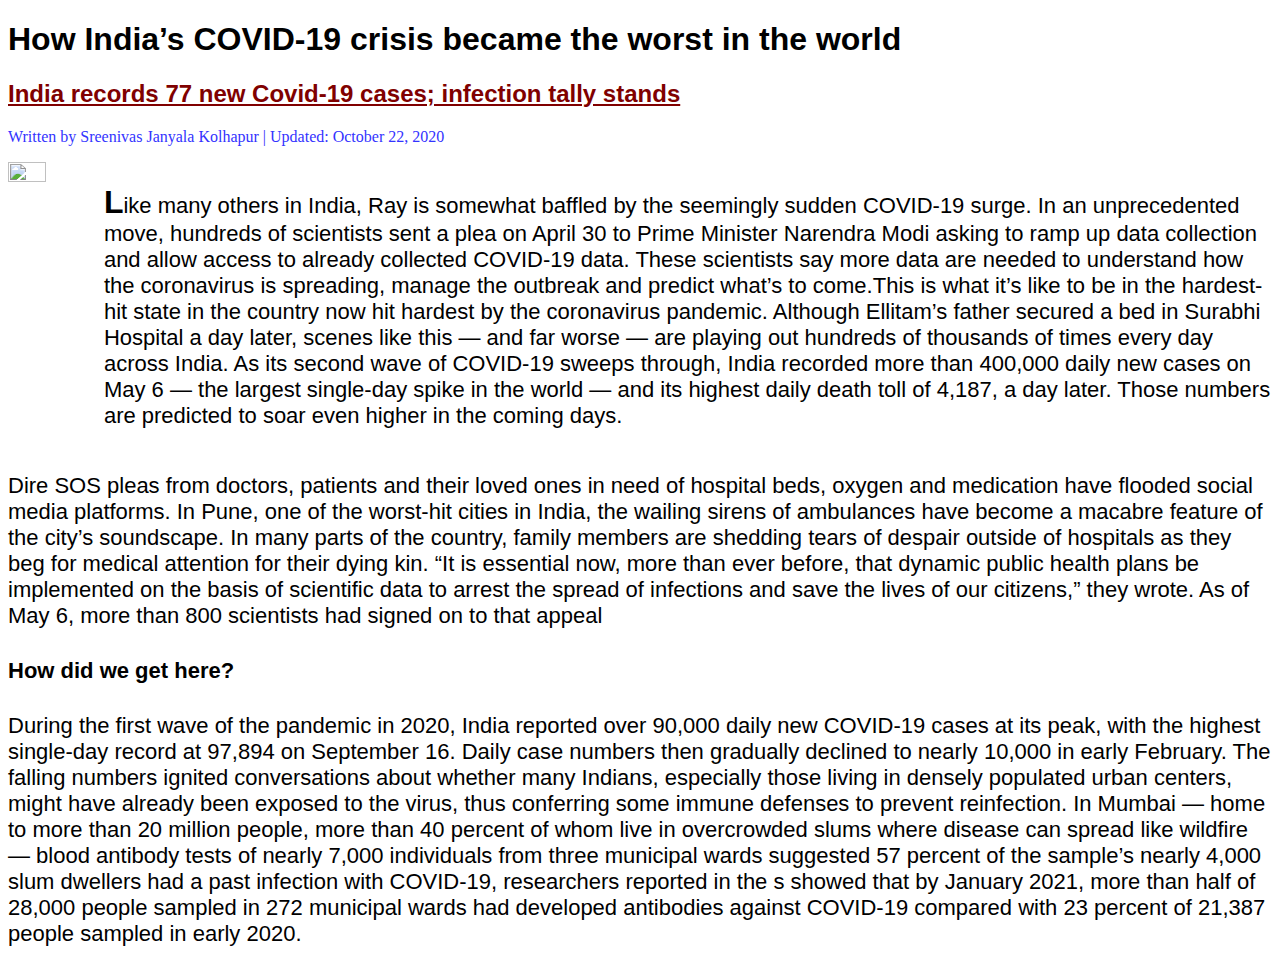
==== newsarticle.html @ 0db60219 "Add files via upload" ====
<!DOCTYPE html>
<html>
<head>
	<title></title>
	<link rel="stylesheet" type="text/css" href="newsarticle.css">
</head>
<body>
<h1>How India’s COVID-19 crisis became the worst in the world</h1>
<h2><u>India records 77 new Covid-19 cases; infection tally stands</u></h2>
<p class="head">Written by Sreenivas Janyala
Kolhapur | Updated: October 22, 2020</p>

<div class="divmain">
<img src="C:\BCSIII\HTML\050621_PR_covid-india_feat.jpg">


	<div class="div1">

	<p>
		     
		     <b class="b">L</b>ike many others in India, Ray is somewhat baffled by the seemingly sudden COVID-19 surge. In an unprecedented move, hundreds of scientists sent a plea on April 30 to Prime Minister Narendra Modi asking to ramp up data collection and allow access to already collected COVID-19 data. These scientists say more data are needed to understand how the coronavirus is spreading, manage the outbreak and predict what’s to come.This is what it’s like to be in the hardest-hit state in the country now hit hardest by the coronavirus pandemic. Although Ellitam’s father secured a bed in Surabhi Hospital a day later, scenes like this — and far worse — are playing out hundreds of thousands of times every day across India. As its second wave of COVID-19 sweeps through, India recorded more than 400,000 daily new cases on May 6 — the largest single-day spike in the world — and its highest daily death toll of 4,187, a day later. Those numbers are predicted to soar even higher in the coming days.</p>
	
	</div>
</div>
	<div class="div2">
		<p>Dire SOS pleas from doctors, patients and their loved ones in need of hospital beds, oxygen and medication have flooded social media platforms. In Pune, one of the worst-hit cities in India, the wailing sirens of ambulances have become a macabre feature of the city’s soundscape. In many parts of the country, family members are shedding tears of despair outside of hospitals as they beg for medical attention for their dying kin.
		“It is essential now, more than ever before, that dynamic public health plans be implemented on the basis of scientific data to arrest the spread of infections and save the lives of our citizens,” they wrote. As of May 6, more than 800 scientists had signed on to that appeal
<h4>How did we get here?</h4>
During the first wave of the pandemic in 2020, India reported over 90,000 daily new COVID-19 cases at its peak, with the highest single-day record at 97,894 on September 16. Daily case numbers then gradually declined to nearly 10,000 in early February. 

The falling numbers ignited conversations about whether many Indians, especially those living in densely populated urban centers, might have already been exposed to the virus, thus conferring some immune defenses to prevent reinfection.

In Mumbai — home to more than 20 million people, more than 40 percent of whom live in overcrowded slums where disease can spread like wildfire — blood antibody tests of nearly 7,000 individuals from three municipal wards suggested 57 percent of the sample’s nearly 4,000 slum dwellers had a past infection with COVID-19, researchers reported in the s showed that by January 2021, more than half of 28,000 people sampled in 272 municipal wards had developed antibodies against COVID-19 compared with 23 percent of 21,387 people sampled in early 2020.


		</p>
	</div>
	<a href=""></a>


	

</body>
</html>
---- newsarticle.css ----
h1
{
	font-family: Gill Sans, sans-serif;
}
h2
{
	font-family:Arial, sans-serif;
	color:  	 #800000;
}

.head
{

    font-family: Bradley Hand, cursive;
	font-size: 16px;
	color: rgb(51, 51, 255);
}
img
{
	height: 100%;
	width: 50%;
}
.b
{
	font-size: 32px;
}
.divmain
{
	display: flex;




}
div
{

	font-family: Arial Narrow, sans-serif;


}
.div1
{

	font-size: 22px;
	margin-left: 20px;


	
}
.div2
{
	font-size: 22px;



}
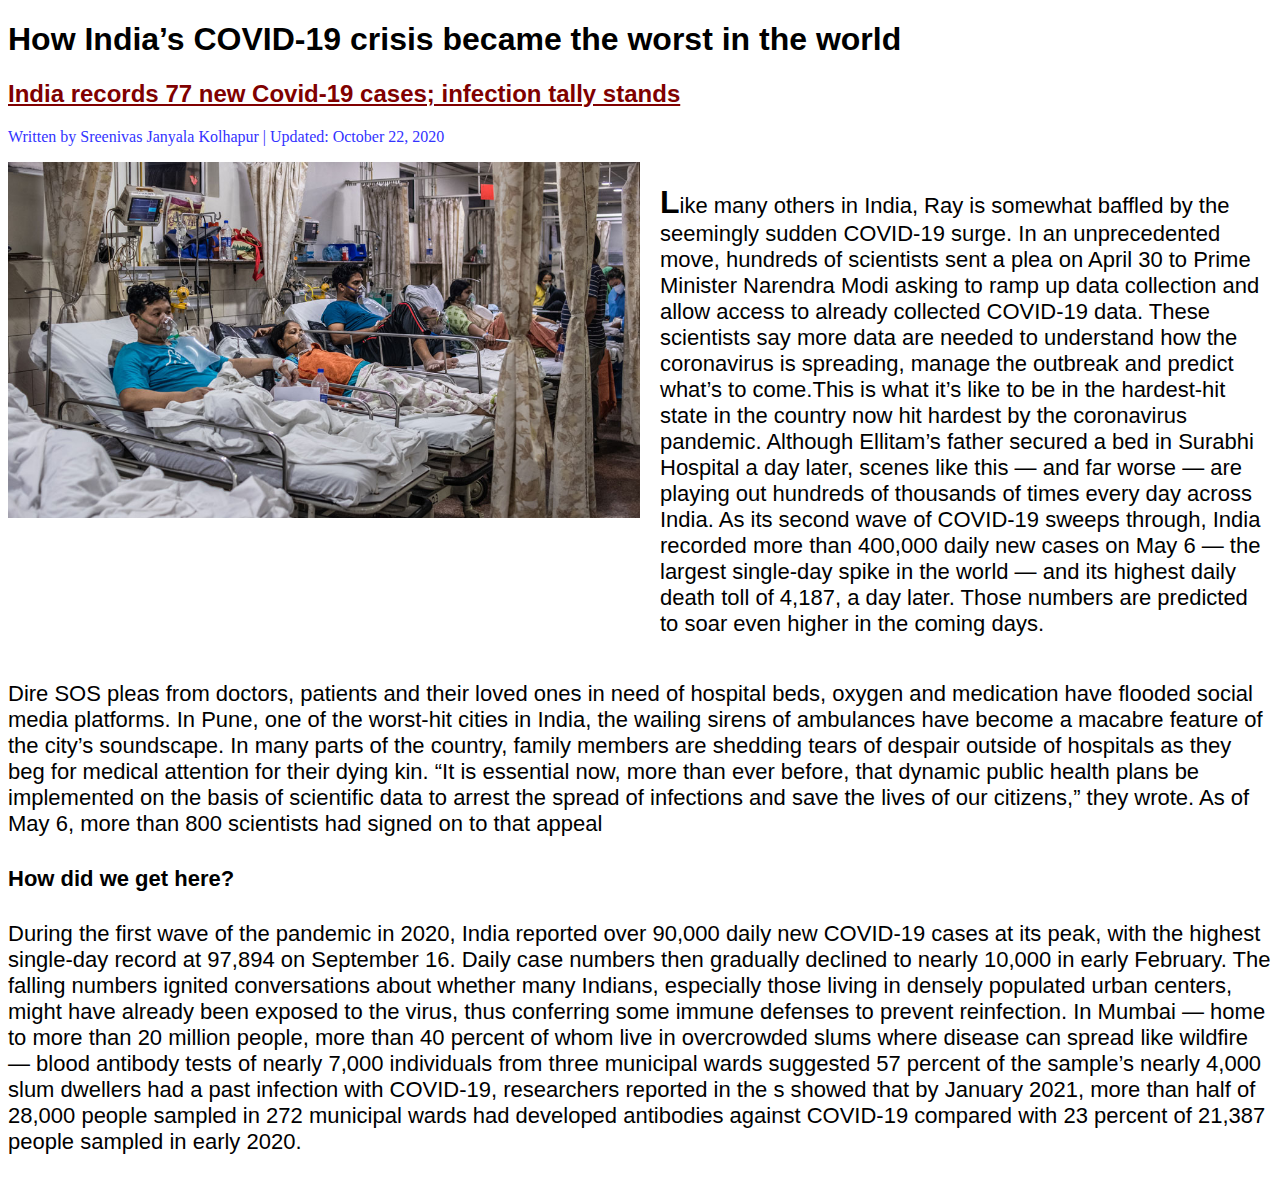
==== commit 2c9be1db: "Update newsarticle.html" ====
--- a/newsarticle.html
+++ b/newsarticle.html
@@ -11,7 +11,7 @@
 Kolhapur | Updated: October 22, 2020</p>
 
 <div class="divmain">
-<img src="C:\BCSIII\HTML\050621_PR_covid-india_feat.jpg">
+<img src="050621_PR_covid-india_feat.jpg">
 
 
 	<div class="div1">
@@ -41,4 +41,4 @@
 	
 
 </body>
-</html>+</html>
